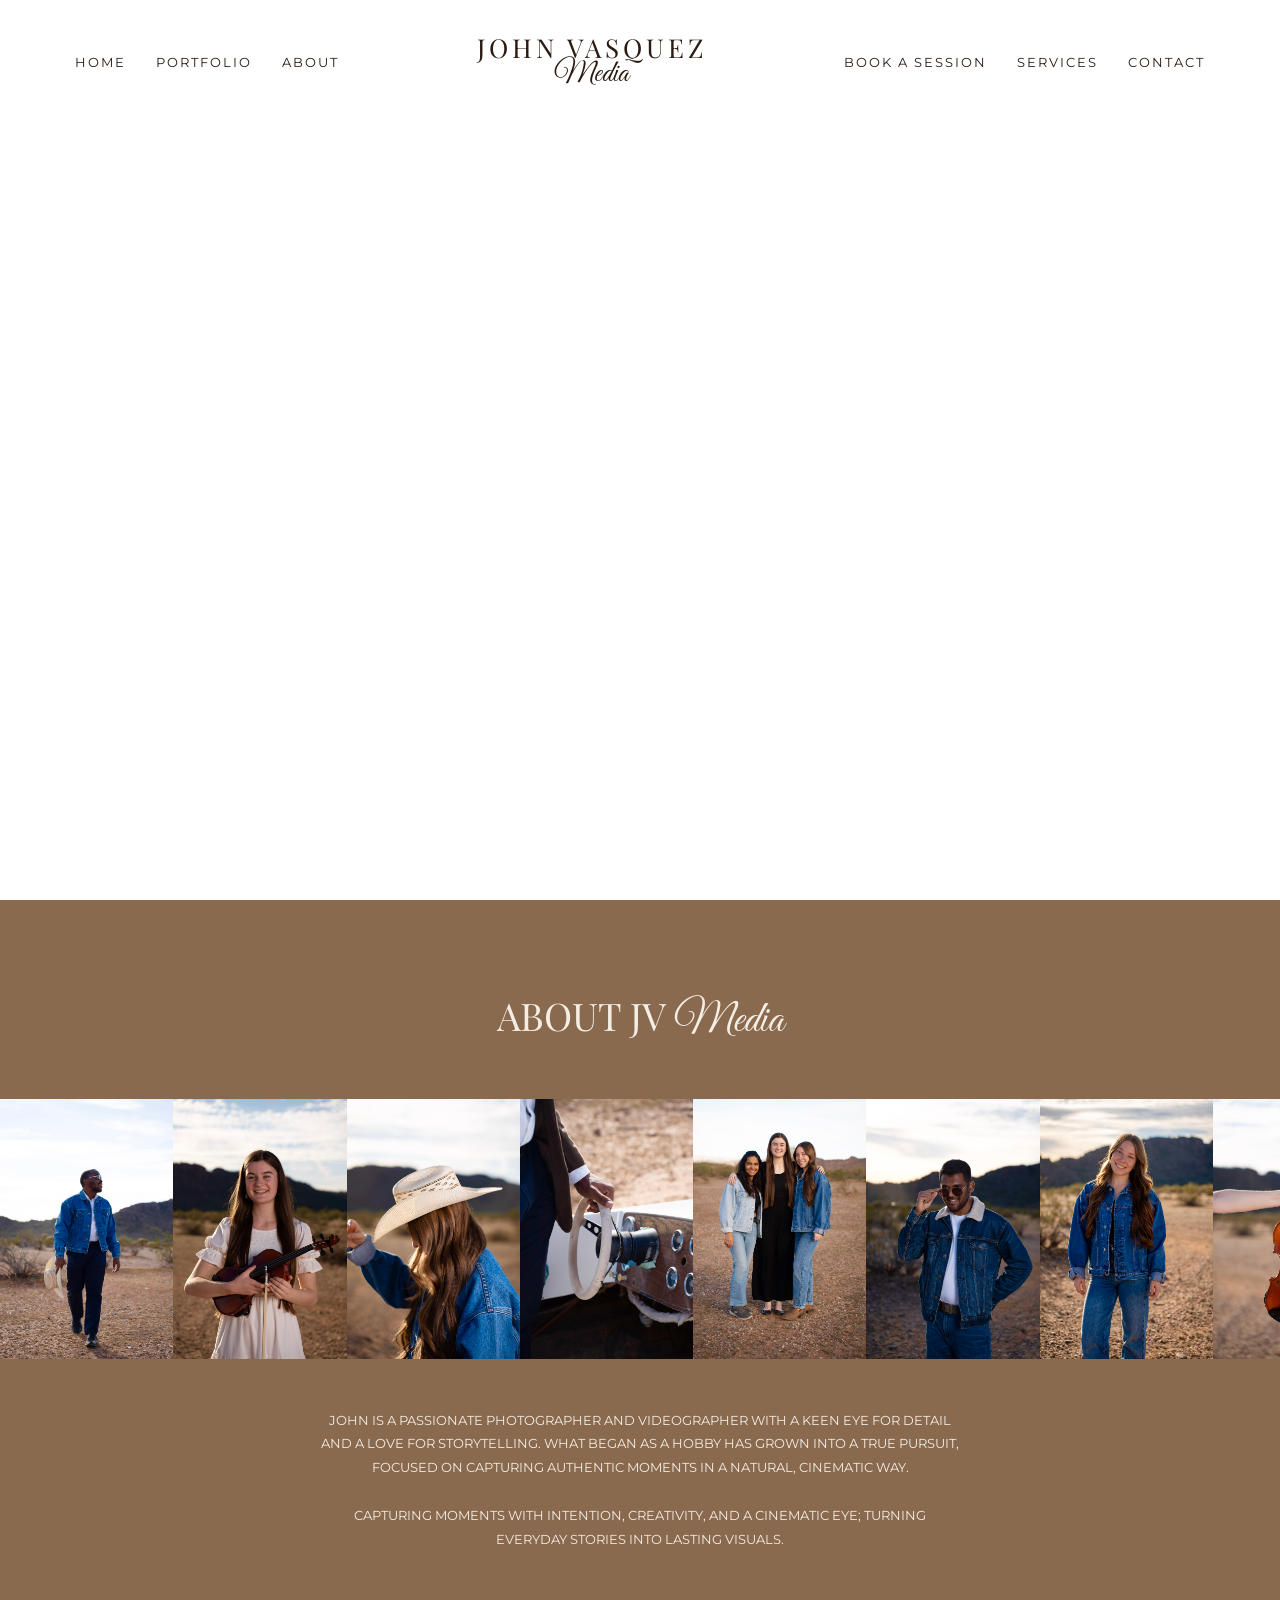
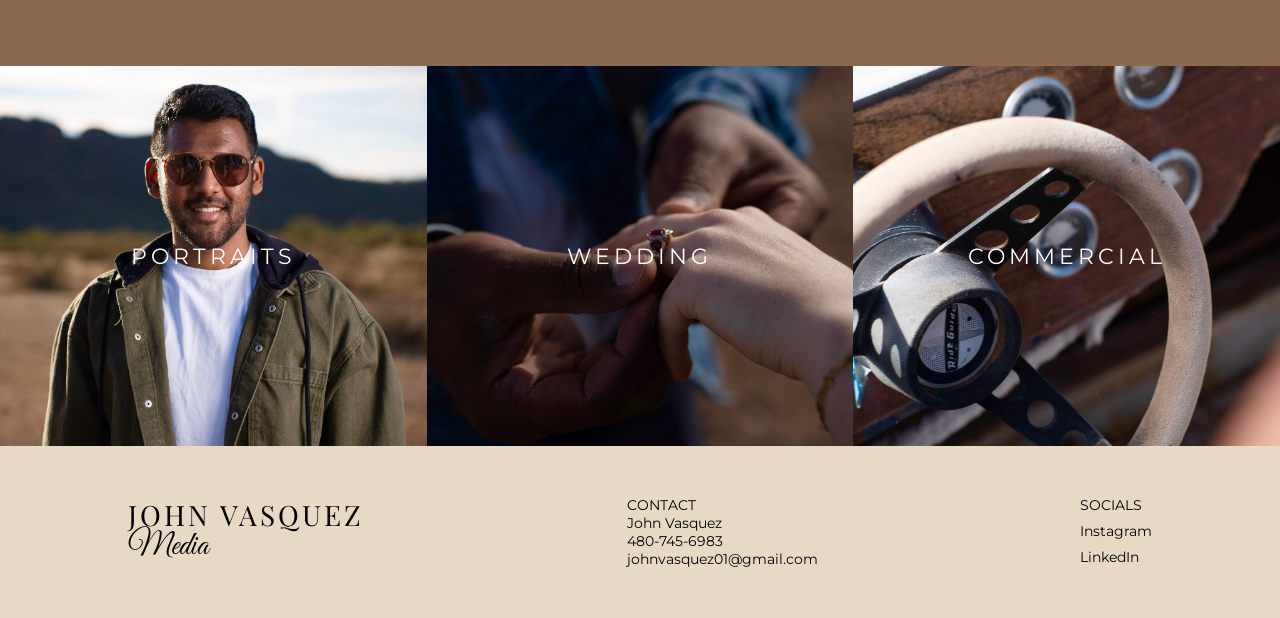
==== index.html @ e1282a24 "Add files via upload" ====
<!DOCTYPE html>
<html lang="en">

<head>

<meta charset="UTF-8">
<meta name="viewport" content="width=device-width, initial-scale=1.0">

<title>JOHN VASQUEZ Media</title>

<link href="https://fonts.googleapis.com/css2?family=Montserrat:wght@300;400&family=Playfair+Display:wght@400;500&family=Great+Vibes&display=swap" rel="stylesheet">

<link rel="stylesheet" href="style.css">

</head>

<body>


<section class="hero">

<video class="hero-video" autoplay muted loop playsinline>
<source src="looping.MOV" type="video/mp4">
</video>


<div class="nav">

<div class="nav-left">
<a href="#">HOME</a>
<a href="#">PORTFOLIO</a>
<a href="#">ABOUT</a>
</div>

<div class="logo">
<div class="logo-top">JOHN VASQUEZ</div>
<div class="logo-bottom">Media</div>
</div>

<div class="nav-right">
<a href="#">BOOK A SESSION</a>
<a href="#">SERVICES</a>
<a href="#">CONTACT</a>
</div>

</div>

</section>



<section class="about">

<div class="about-title">
ABOUT JV <span>Media</span>
</div>


<div class="slider">

<div class="slide-track">

<img src="cas.jpg">
<img src="fiona.jpg">
<img src="maria.jpg">
<img src="ride.jpg">
<img src="group.jpg">
<img src="adi2.jpg">
<img src="maria2.jpg">
<img src="violin.jpg">
<img src="fiona2.jpg">
<img src="cas2.jpg">
<img src="proposal2.jpg">
<img src="boat2.jpg">
<img src="ride2.jpg">
<img src="proposal3.jpg">

<img src="cas.jpg">
<img src="fiona.jpg">
<img src="maria.jpg">
<img src="ride.jpg">
<img src="group.jpg">
<img src="adi2.jpg">
<img src="maria2.jpg">
<img src="violin.jpg">
<img src="fiona2.jpg">
<img src="cas2.jpg">
<img src="proposal2.jpg">
<img src="boat2.jpg">
<img src="ride2.jpg">
<img src="proposal3.jpg">

</div>

</div>


<div class="about-text">

<p>
JOHN IS A PASSIONATE PHOTOGRAPHER AND VIDEOGRAPHER WITH A KEEN EYE FOR DETAIL AND A LOVE FOR STORYTELLING. WHAT BEGAN AS A HOBBY HAS GROWN INTO A TRUE PURSUIT, FOCUSED ON CAPTURING AUTHENTIC MOMENTS IN A NATURAL, CINEMATIC WAY.
</p>

<p>
CAPTURING MOMENTS WITH INTENTION, CREATIVITY, AND A CINEMATIC EYE; TURNING EVERYDAY STORIES INTO LASTING VISUALS.
</p>

</div>

</section>



<section class="services">

<div class="service">

<img src="adi.jpg">

<div class="service-overlay">
PORTRAITS
</div>

</div>


<div class="service">

<img src="proposal.jpg">

<div class="service-overlay">
WEDDING
</div>

</div>


<div class="service">

<img src="boat.jpg">

<div class="service-overlay">
COMMERCIAL
</div>

</div>

</section>



<footer>

<div>

<div class="footer-logo-top">
JOHN VASQUEZ
</div>

<div class="footer-logo-bottom">
Media
</div>

</div>


<div>
<div>CONTACT</div>
<div>John Vasquez</div>
<div>480-745-6983</div>
<div>johnvasquez01@gmail.com</div>
</div>


<div>

<div>SOCIALS</div>

<a href="https://instagram.com/johnvasquezmedia" target="_blank">
Instagram
</a>

<a href="https://linkedin.com/in/johnbenjaminvasquez" target="_blank">
LinkedIn
</a>

</div>

</footer>


</body>

</html>
---- style.css ----
* {
margin: 0;
padding: 0;
box-sizing: border-box;
}

body {
font-family: 'Montserrat', sans-serif;
}

.hero {
position: relative;
height: 100vh;
overflow: hidden;
}

.hero-video {
position: absolute;
width: 100%;
height: 100%;
object-fit: cover;
}

.nav {
position: absolute;
top: 0;
width: 100%;
display: flex;
justify-content: space-between;
align-items: center;
padding: 30px 60px;
color: #2a1b12;
}

.nav a {
color: #2a1b12;
text-decoration: none;
margin: 0 15px;
font-size: 13px;
letter-spacing: 2px;
}

.nav-left,
.nav-right {
display: flex;
}

.logo {
text-align: center;
color: #2a1b12;
}

.logo-top {
font-family: 'Playfair Display', serif;
font-size: 26px;
letter-spacing: 4px;
}

.logo-bottom {
font-family: 'Great Vibes', cursive;
font-size: 30px;
margin-top: -10px;
}

.about {
background: #8a6a4f;
color: #f4ede4;
padding: 90px 0;
overflow: hidden;
}

.about-title {
text-align: center;
font-family: 'Playfair Display', serif;
font-size: 38px;
margin-bottom: 50px;
}

.about-title span {
font-family: 'Great Vibes', cursive;
font-size: 44px;
}

.slider {
width: 100vw;
overflow: hidden;
margin-bottom: 50px;
}

.slide-track {
display: flex;
width: max-content;
animation: scroll 90s linear infinite;
}

.slide-track img {
height: 260px;
width: auto;
object-fit: contain;
}

@keyframes scroll {
0% {
transform: translateX(0);
}
100% {
transform: translateX(-50%);
}
}

.about-text {
max-width: 900px;
margin: auto;
text-align: center;
font-size: 13px;
line-height: 1.8;
padding: 0 10%;
}

.about-text p {
margin-bottom: 25px;
}

.services {
display: flex;
margin: 0;
padding: 0;
}

.service {
position: relative;
width: 33.33%;
}

.service img {
width: 100%;
height: 380px;
object-fit: cover;
display: block;
}

.service-overlay {
position: absolute;
top: 50%;
left: 50%;
transform: translate(-50%, -50%);
color: #ffffff;
font-size: 22px;
letter-spacing: 4px;
}

footer {
background: #e8d9c5;
display: flex;
justify-content: space-between;
padding: 50px 10%;
font-size: 14px;
}

.footer-logo-top {
font-family: 'Playfair Display', serif;
letter-spacing: 3px;
font-size: 28px;
}

.footer-logo-bottom {
font-family: 'Great Vibes', cursive;
font-size: 32px;
margin-top: -6px;
}

footer a {
display: block;
color: black;
text-decoration: none;
margin-top: 8px;
}

@media (max-width: 1000px) {

.nav {
flex-direction: column;
gap: 15px;
}

.slide-track img {
height: 180px;
}

.services {
flex-direction: column;
}

.service {
width: 100%;
}

footer {
flex-direction: column;
gap: 25px;
}

}
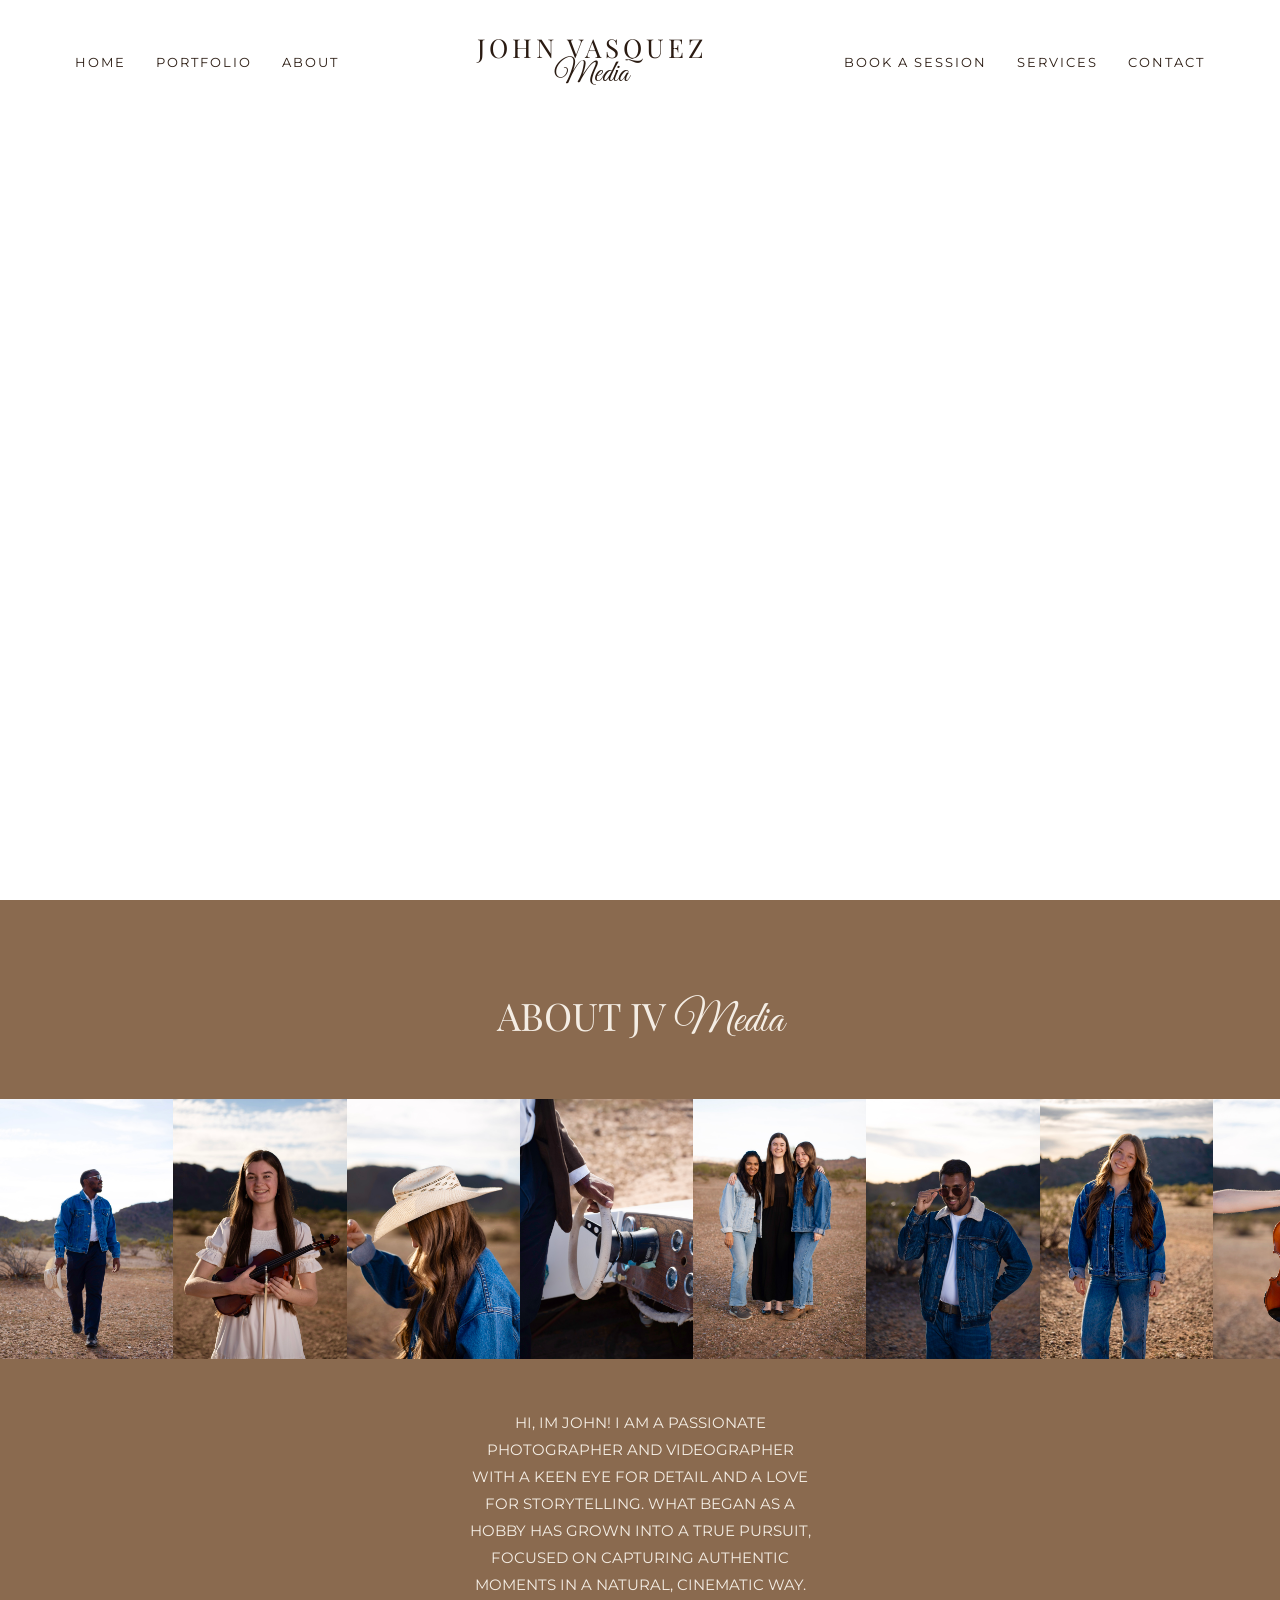
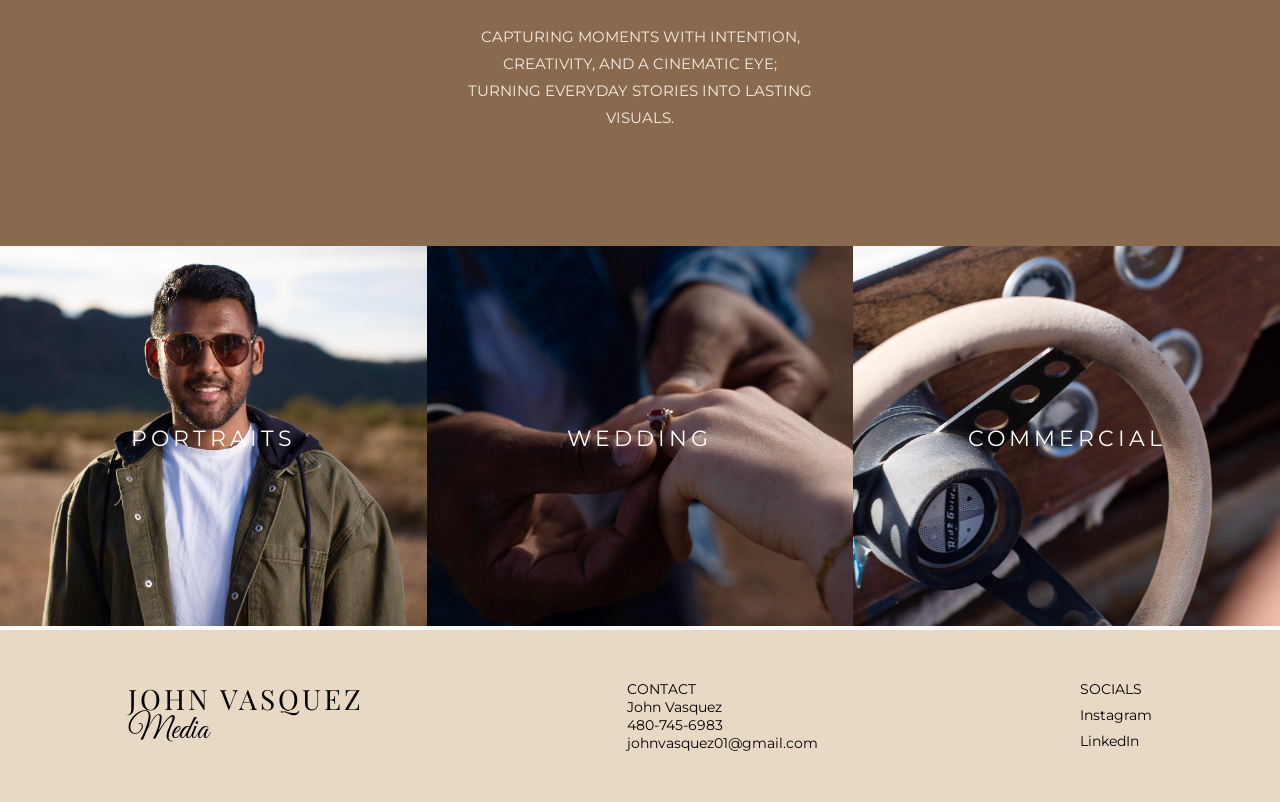
==== commit 46a97590: "Add files via upload" ====
--- a/index.html
+++ b/index.html
@@ -17,30 +17,51 @@
 <body>
 
 
+<!-- HERO SECTION -->
+
 <section class="hero">
 
 <video class="hero-video" autoplay muted loop playsinline>
-<source src="looping.MOV" type="video/mp4">
+<source src="looping.mp4" type="video/mp4">
 </video>
 
 
 <div class="nav">
 
 <div class="nav-left">
-<a href="#">HOME</a>
-<a href="#">PORTFOLIO</a>
-<a href="#">ABOUT</a>
-</div>
+
+<a href="index.html">HOME</a>
+
+<a href="portfolio.html">PORTFOLIO</a>
+
+<a href="about.html">ABOUT</a>
+
+</div>
+
+
 
 <div class="logo">
-<div class="logo-top">JOHN VASQUEZ</div>
-<div class="logo-bottom">Media</div>
-</div>
+
+<div class="logo-top">
+JOHN VASQUEZ
+</div>
+
+<div class="logo-bottom">
+Media
+</div>
+
+</div>
+
+
 
 <div class="nav-right">
-<a href="#">BOOK A SESSION</a>
-<a href="#">SERVICES</a>
-<a href="#">CONTACT</a>
+
+<a href="contact.html">BOOK A SESSION</a>
+
+<a href="#services">SERVICES</a>
+
+<a href="contact.html">CONTACT</a>
+
 </div>
 
 </div>
@@ -49,11 +70,16 @@
 
 
 
-<section class="about">
+<!-- ABOUT SECTION -->
+
+<section id="about" class="about">
 
 <div class="about-title">
+
 ABOUT JV <span>Media</span>
-</div>
+
+</div>
+
 
 
 <div class="slider">
@@ -75,6 +101,7 @@
 <img src="ride2.jpg">
 <img src="proposal3.jpg">
 
+
 <img src="cas.jpg">
 <img src="fiona.jpg">
 <img src="maria.jpg">
@@ -95,10 +122,10 @@
 </div>
 
 
+
 <div class="about-text">
-
 <p>
-JOHN IS A PASSIONATE PHOTOGRAPHER AND VIDEOGRAPHER WITH A KEEN EYE FOR DETAIL AND A LOVE FOR STORYTELLING. WHAT BEGAN AS A HOBBY HAS GROWN INTO A TRUE PURSUIT, FOCUSED ON CAPTURING AUTHENTIC MOMENTS IN A NATURAL, CINEMATIC WAY.
+HI, IM JOHN! I AM A PASSIONATE PHOTOGRAPHER AND VIDEOGRAPHER WITH A KEEN EYE FOR DETAIL AND A LOVE FOR STORYTELLING. WHAT BEGAN AS A HOBBY HAS GROWN INTO A TRUE PURSUIT, FOCUSED ON CAPTURING AUTHENTIC MOMENTS IN A NATURAL, CINEMATIC WAY.
 </p>
 
 <p>
@@ -111,7 +138,10 @@
 
 
 
-<section class="services">
+<!-- SERVICES SECTION -->
+
+<section id="services" class="services">
+
 
 <div class="service">
 
@@ -124,6 +154,7 @@
 </div>
 
 
+
 <div class="service">
 
 <img src="proposal.jpg">
@@ -135,6 +166,7 @@
 </div>
 
 
+
 <div class="service">
 
 <img src="boat.jpg">
@@ -145,11 +177,15 @@
 
 </div>
 
+
 </section>
 
 
 
+<!-- FOOTER -->
+
 <footer>
+
 
 <div>
 
@@ -164,12 +200,19 @@
 </div>
 
 
+
 <div>
+
 <div>CONTACT</div>
+
 <div>John Vasquez</div>
+
 <div>480-745-6983</div>
+
 <div>johnvasquez01@gmail.com</div>
-</div>
+
+</div>
+
 
 
 <div>
@@ -186,9 +229,9 @@
 
 </div>
 
+
 </footer>
 
 
 </body>
-
-</html>
+</html>
--- a/style.css
+++ b/style.css
@@ -1,203 +1,489 @@
-* {
-margin: 0;
-padding: 0;
-box-sizing: border-box;
-}
-
-body {
-font-family: 'Montserrat', sans-serif;
-}
-
-.hero {
-position: relative;
-height: 100vh;
-overflow: hidden;
-}
-
-.hero-video {
-position: absolute;
-width: 100%;
-height: 100%;
-object-fit: cover;
-}
-
-.nav {
-position: absolute;
-top: 0;
-width: 100%;
-display: flex;
-justify-content: space-between;
-align-items: center;
-padding: 30px 60px;
-color: #2a1b12;
-}
-
-.nav a {
-color: #2a1b12;
-text-decoration: none;
-margin: 0 15px;
-font-size: 13px;
-letter-spacing: 2px;
+*{
+margin:0;
+padding:0;
+box-sizing:border-box;
+}
+
+body{
+font-family:'Montserrat',sans-serif;
+}
+
+
+
+/* NAVIGATION HERO (HOME PAGE) */
+
+.nav{
+position:absolute;
+top:0;
+width:100%;
+display:flex;
+justify-content:space-between;
+align-items:center;
+padding:30px 60px;
+color:#2a1b12;
+z-index:10;
+}
+
+.nav a{
+color:#2a1b12;
+text-decoration:none;
+margin:0 15px;
+font-size:13px;
+letter-spacing:2px;
+font-weight:400;
 }
 
 .nav-left,
-.nav-right {
-display: flex;
-}
-
-.logo {
-text-align: center;
-color: #2a1b12;
-}
-
-.logo-top {
-font-family: 'Playfair Display', serif;
-font-size: 26px;
-letter-spacing: 4px;
-}
-
-.logo-bottom {
-font-family: 'Great Vibes', cursive;
-font-size: 30px;
-margin-top: -10px;
-}
-
-.about {
-background: #8a6a4f;
-color: #f4ede4;
-padding: 90px 0;
-overflow: hidden;
-}
-
-.about-title {
-text-align: center;
-font-family: 'Playfair Display', serif;
-font-size: 38px;
-margin-bottom: 50px;
-}
-
-.about-title span {
-font-family: 'Great Vibes', cursive;
-font-size: 44px;
-}
-
-.slider {
-width: 100vw;
-overflow: hidden;
-margin-bottom: 50px;
-}
-
-.slide-track {
-display: flex;
-width: max-content;
-animation: scroll 90s linear infinite;
-}
-
-.slide-track img {
-height: 260px;
-width: auto;
-object-fit: contain;
-}
-
-@keyframes scroll {
-0% {
-transform: translateX(0);
-}
-100% {
-transform: translateX(-50%);
-}
-}
-
-.about-text {
-max-width: 900px;
-margin: auto;
-text-align: center;
-font-size: 13px;
-line-height: 1.8;
-padding: 0 10%;
-}
-
-.about-text p {
-margin-bottom: 25px;
-}
-
-.services {
-display: flex;
-margin: 0;
-padding: 0;
-}
-
-.service {
-position: relative;
-width: 33.33%;
-}
-
-.service img {
-width: 100%;
-height: 380px;
-object-fit: cover;
-display: block;
-}
-
-.service-overlay {
-position: absolute;
-top: 50%;
-left: 50%;
-transform: translate(-50%, -50%);
-color: #ffffff;
-font-size: 22px;
-letter-spacing: 4px;
-}
-
-footer {
-background: #e8d9c5;
-display: flex;
-justify-content: space-between;
-padding: 50px 10%;
-font-size: 14px;
-}
-
-.footer-logo-top {
-font-family: 'Playfair Display', serif;
-letter-spacing: 3px;
-font-size: 28px;
-}
-
-.footer-logo-bottom {
-font-family: 'Great Vibes', cursive;
-font-size: 32px;
-margin-top: -6px;
-}
-
-footer a {
-display: block;
-color: black;
-text-decoration: none;
-margin-top: 8px;
-}
-
-@media (max-width: 1000px) {
-
-.nav {
-flex-direction: column;
-gap: 15px;
-}
-
-.slide-track img {
-height: 180px;
-}
-
-.services {
-flex-direction: column;
-}
-
-.service {
-width: 100%;
-}
-
-footer {
-flex-direction: column;
-gap: 25px;
-}
-
-}
+.nav-right{
+display:flex;
+}
+
+.logo{
+text-align:center;
+color:#2a1b12;
+}
+
+.logo-top{
+font-family:'Playfair Display',serif;
+font-size:26px;
+letter-spacing:4px;
+}
+
+.logo-bottom{
+font-family:'Great Vibes',cursive;
+font-size:30px;
+margin-top:-10px;
+}
+
+
+
+/* SOLID NAV (OTHER PAGES) */
+
+.nav-solid{
+background:#c9b59e;
+display:flex;
+justify-content:space-between;
+align-items:center;
+padding:25px 60px;
+position:sticky;
+top:0;
+z-index:20;
+}
+
+.nav-solid a{
+color:#2a1b12;
+text-decoration:none;
+margin:0 15px;
+font-size:13px;
+letter-spacing:2px;
+font-weight:400;
+}
+
+
+
+/* HERO HOME */
+
+.hero{
+position:relative;
+height:100vh;
+overflow:hidden;
+}
+
+.hero-video{
+position:absolute;
+width:100%;
+height:100%;
+object-fit:cover;
+}
+
+
+
+/* HOME ABOUT SECTION */
+
+.about{
+background:#8a6a4f;
+color:#f4ede4;
+padding:90px 0;
+overflow:hidden;
+}
+
+.about-title{
+text-align:center;
+font-family:'Playfair Display';
+font-size:38px;
+margin-bottom:50px;
+}
+
+.about-title span{
+font-family:'Great Vibes';
+font-size:44px;
+}
+
+.slider{
+width:100vw;
+overflow:hidden;
+margin-bottom:50px;
+}
+
+.slide-track{
+display:flex;
+width:max-content;
+animation:scroll 90s linear infinite;
+}
+
+.slide-track img{
+height:260px;
+width:auto;
+object-fit:contain;
+}
+
+@keyframes scroll{
+0%{transform:translateX(0);}
+100%{transform:translateX(-50%);}
+}
+
+.about-text{
+max-width:900px;
+margin:auto;
+text-align:center;
+font-size:13px;
+line-height:1.8;
+padding:0 10%;
+}
+
+.about-text p{
+margin-bottom:25px;
+}
+
+
+
+/* SERVICES */
+
+.services{
+display:flex;
+}
+
+.service{
+position:relative;
+width:33.33%;
+}
+
+.service img{
+width:100%;
+height:380px;
+object-fit:cover;
+}
+
+.service-overlay{
+position:absolute;
+top:50%;
+left:50%;
+transform:translate(-50%,-50%);
+color:white;
+font-size:22px;
+letter-spacing:4px;
+}
+
+
+
+/* PORTFOLIO PAGE */
+
+.portfolio-hero{
+position:relative;
+height:520px;
+overflow:hidden;
+}
+
+.portfolio-hero img{
+width:100%;
+height:100%;
+object-fit:cover;
+}
+
+.portfolio-title{
+position:absolute;
+bottom:-20px;
+left:50%;
+transform:translateX(-50%);
+font-family:'Great Vibes';
+font-size:90px;
+color:white;
+}
+
+.portfolio-section{
+background:#3a2f2b;
+color:white;
+padding:70px 10%;
+}
+
+.portfolio-section h2{
+margin:40px 0 20px 0;
+letter-spacing:2px;
+font-weight:400;
+}
+
+.portrait-grid,
+.wedding-grid,
+.commercial-grid{
+display:flex;
+gap:25px;
+flex-wrap:wrap;
+}
+
+.portrait-grid img,
+.wedding-grid img,
+.commercial-grid img{
+width:220px;
+height:220px;
+object-fit:cover;
+border-radius:50%;
+}
+
+
+
+/* CONTACT PAGE */
+
+.contact-page{
+
+background-image:url("background.jpg");
+background-size:cover;
+background-position:center;
+
+padding-top:160px;
+padding-bottom:120px;
+min-height:100vh;
+
+}
+
+.contact-box{
+
+width:480px;
+margin:auto;
+
+background:#4f739b;
+
+padding:50px;
+
+border-radius:30px;
+
+color:white;
+
+}
+
+.contact-title{
+text-align:center;
+font-family:'Great Vibes';
+font-size:56px;
+margin-bottom:30px;
+}
+
+form input,
+form textarea{
+
+width:100%;
+
+background:transparent;
+
+border:none;
+
+border-bottom:1px solid white;
+
+margin-bottom:25px;
+
+padding:10px 0;
+
+color:white;
+
+}
+
+.name-row{
+display:flex;
+gap:20px;
+}
+
+textarea{
+height:140px;
+resize:none;
+}
+
+button{
+
+display:block;
+
+margin:auto;
+
+background:#9c7759;
+
+border:none;
+
+color:white;
+
+padding:12px 35px;
+
+margin-top:20px;
+
+}
+
+
+
+/* ABOUT PAGE */
+
+.about-section{
+
+background:#3f5674;
+padding:80px 0 40px 0;
+
+}
+
+.about-container{
+
+width:1100px;
+margin:auto;
+color:white;
+
+}
+
+.about-row{
+
+display:flex;
+align-items:center;
+justify-content:space-between;
+margin-bottom:120px;
+gap:80px;
+
+}
+
+.about-img{
+
+width:360px;
+height:460px;
+object-fit:cover;
+border-radius:4px;
+
+}
+
+.about-text{
+
+width:600px;
+text-align:center;
+
+}
+
+.script-title{
+
+font-family:'Great Vibes';
+font-size:90px;
+margin-bottom:10px;
+
+}
+
+.lens-title{
+
+font-family:'Playfair Display';
+font-size:32px;
+letter-spacing:2px;
+margin-bottom:20px;
+
+}
+
+.about-text p{
+
+font-size:15px;
+line-height:1.8;
+
+}
+
+
+
+/* FOOTER */
+
+footer{
+
+background:#e8d9c5;
+display:flex;
+justify-content:space-between;
+padding:50px 10%;
+font-size:14px;
+
+}
+
+.footer-logo-top{
+
+font-family:'Playfair Display';
+letter-spacing:3px;
+font-size:28px;
+
+}
+
+.footer-logo-bottom{
+
+font-family:'Great Vibes';
+font-size:32px;
+margin-top:-6px;
+
+}
+
+footer a{
+
+display:block;
+color:black;
+text-decoration:none;
+margin-top:8px;
+
+}
+
+
+
+/* MOBILE */
+
+@media(max-width:1000px){
+
+.nav{
+flex-direction:column;
+gap:15px;
+}
+
+.nav-solid{
+flex-direction:column;
+gap:15px;
+}
+
+.slide-track img{
+height:180px;
+}
+
+.services{
+flex-direction:column;
+}
+
+.service{
+width:100%;
+}
+
+footer{
+flex-direction:column;
+gap:25px;
+}
+
+.contact-box{
+width:90%;
+}
+
+.name-row{
+flex-direction:column;
+}
+
+.about-container{
+width:90%;
+}
+
+.about-row{
+flex-direction:column;
+text-align:center;
+}
+
+.about-text{
+width:100%;
+}
+
+}
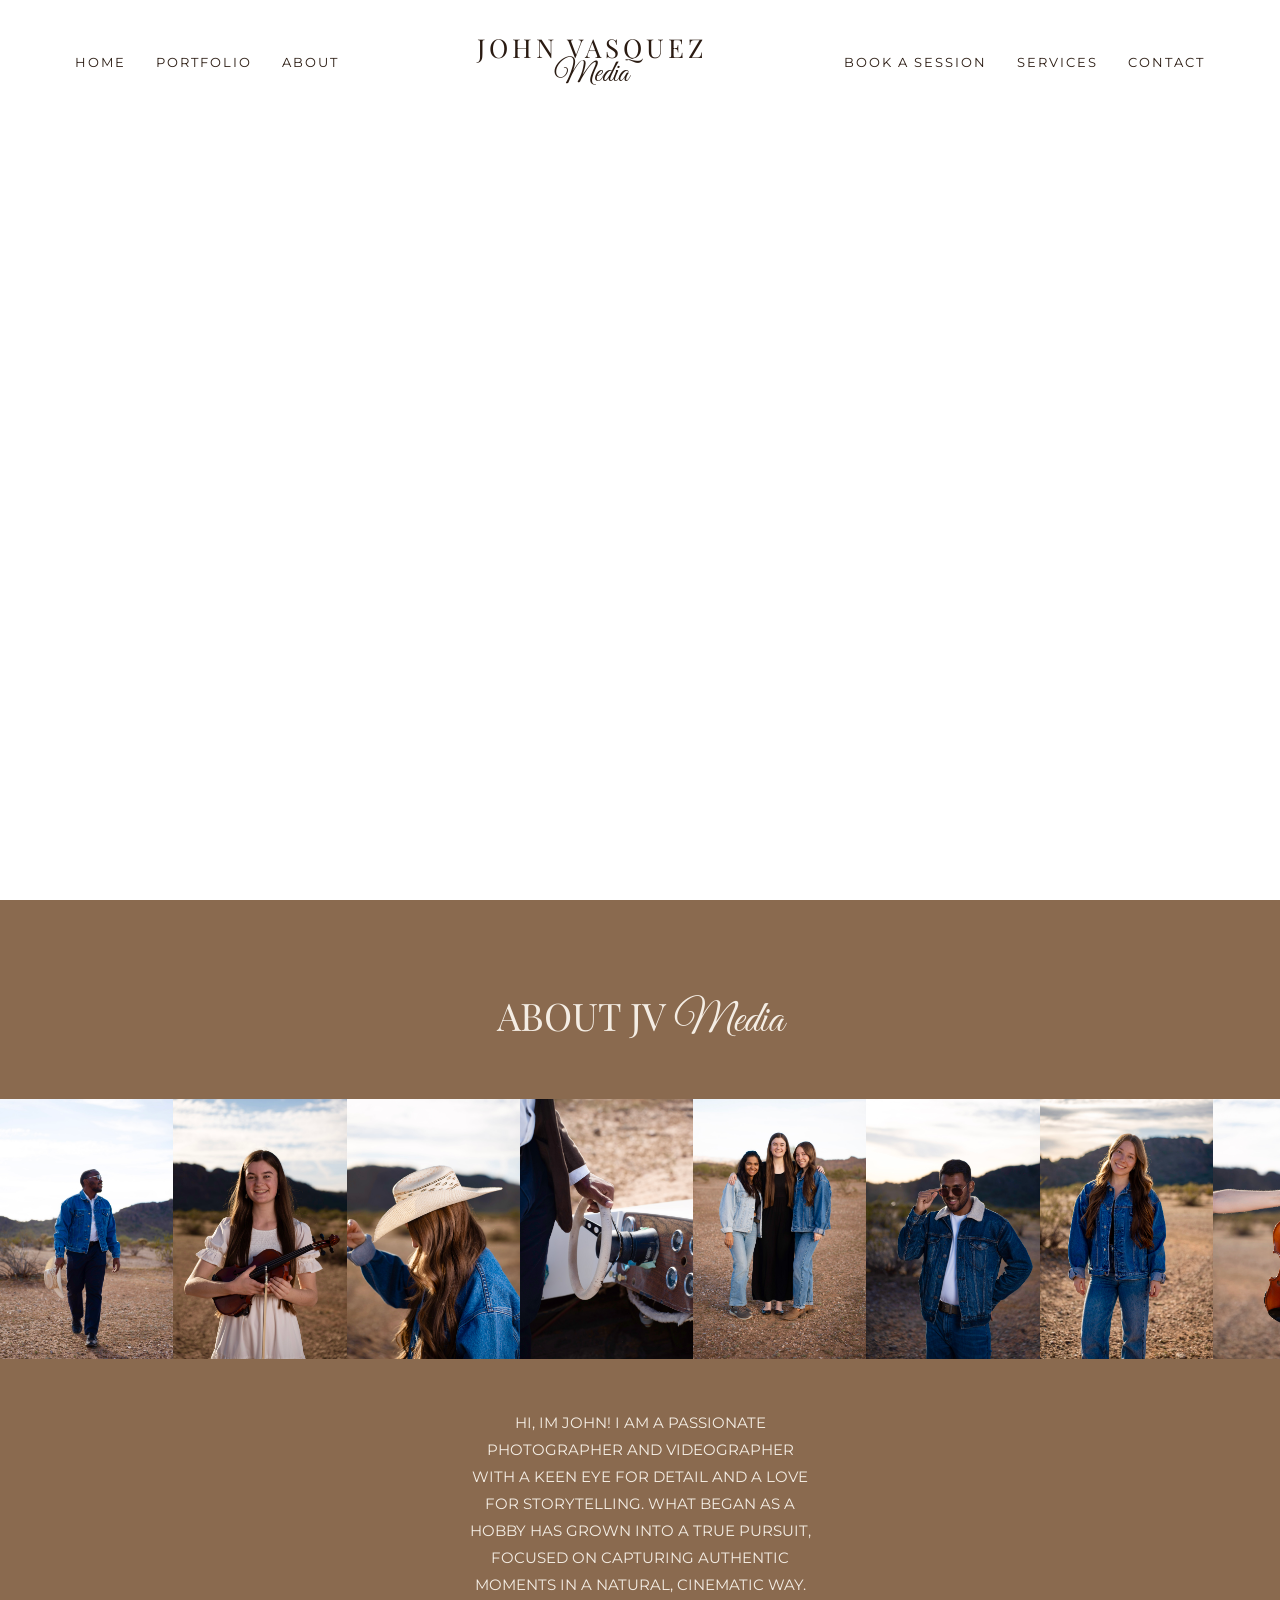
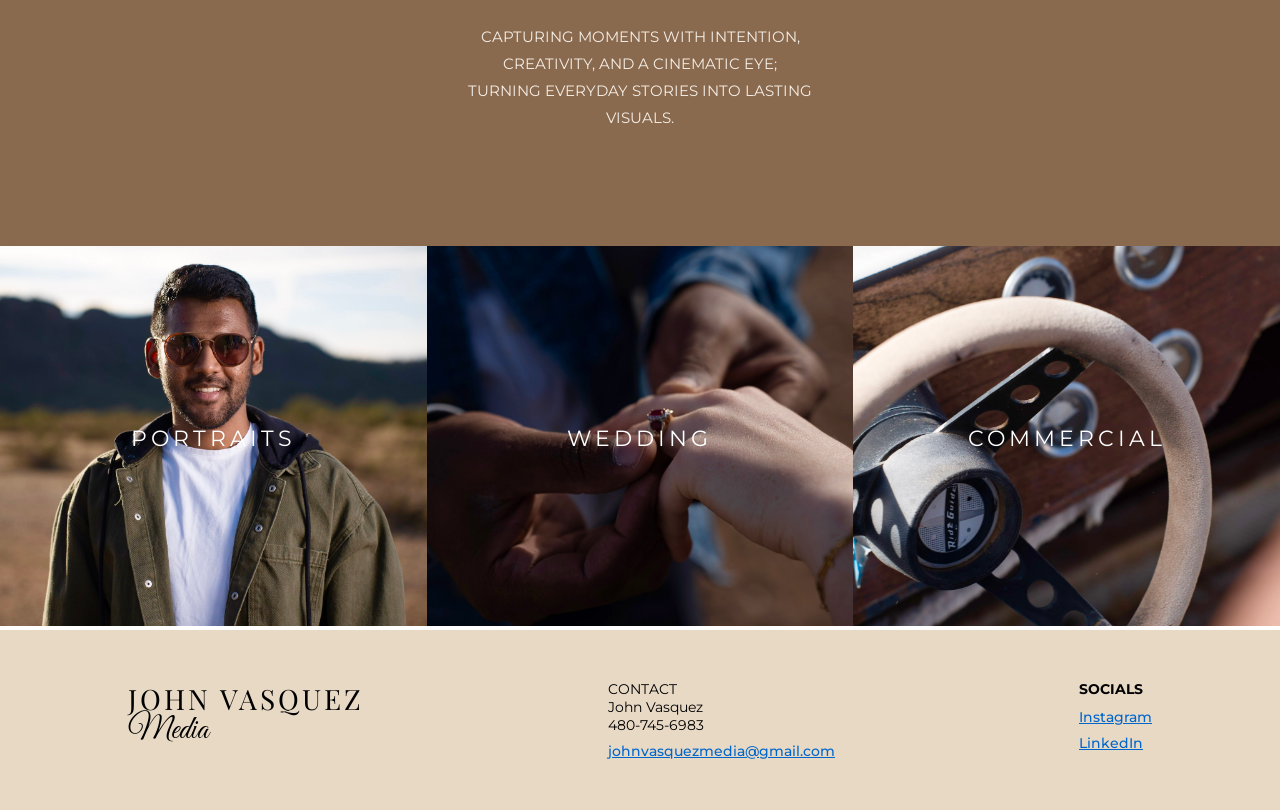
==== commit 9fdf61a6: "Add files via upload" ====
--- a/index.html
+++ b/index.html
@@ -56,9 +56,9 @@
 
 <div class="nav-right">
 
-<a href="contact.html">BOOK A SESSION</a>
-
-<a href="#services">SERVICES</a>
+<a href="book.html">BOOK A SESSION</a>
+
+<a href="#services.html">SERVICES</a>
 
 <a href="contact.html">CONTACT</a>
 
@@ -209,7 +209,11 @@
 
 <div>480-745-6983</div>
 
-<div>johnvasquez01@gmail.com</div>
+<a href="mailto:johnvasquezmedia@gmail.com">
+
+johnvasquezmedia@gmail.com
+
+</a>
 
 </div>
 
@@ -217,7 +221,7 @@
 
 <div>
 
-<div>SOCIALS</div>
+<div class="footer-title">SOCIALS</div>
 
 <a href="https://instagram.com/johnvasquezmedia" target="_blank">
 Instagram
--- a/style.css
+++ b/style.css
@@ -157,7 +157,7 @@
 
 
 
-/* SERVICES */
+/* SERVICES STRIP (HOME PAGE) */
 
 .services{
 display:flex;
@@ -245,7 +245,7 @@
 
 .contact-page{
 
-background-image:url("background.jpg");
+background-image:url("ride2.jpg");
 background-size:cover;
 background-position:center;
 
@@ -329,107 +329,798 @@
 /* ABOUT PAGE */
 
 .about-section{
-
 background:#3f5674;
 padding:80px 0 40px 0;
-
 }
 
 .about-container{
-
 width:1100px;
 margin:auto;
 color:white;
-
 }
 
 .about-row{
-
 display:flex;
 align-items:center;
 justify-content:space-between;
 margin-bottom:120px;
 gap:80px;
-
 }
 
 .about-img{
-
 width:360px;
 height:460px;
 object-fit:cover;
 border-radius:4px;
-
 }
 
 .about-text{
-
 width:600px;
 text-align:center;
-
 }
 
 .script-title{
-
 font-family:'Great Vibes';
 font-size:90px;
 margin-bottom:10px;
-
 }
 
 .lens-title{
-
 font-family:'Playfair Display';
 font-size:32px;
 letter-spacing:2px;
 margin-bottom:20px;
-
 }
 
 .about-text p{
-
 font-size:15px;
 line-height:1.8;
-
-}
+}
+
+
+
+/* BOOK PAGE */
+
+body{
+background-size:cover;
+background-position:center;
+min-height:100vh;
+}
+
+.book-box{
+width:520px;
+margin:160px auto;
+background:#3a2f2b;
+padding:60px;
+border-radius:35px;
+color:white;
+}
+
+.book-title{
+text-align:center;
+font-family:'Great Vibes';
+font-size:60px;
+margin-bottom:40px;
+}
+
+.book-box input,
+.book-box textarea,
+.book-box select{
+width:100%;
+background:transparent;
+border:none;
+border-bottom:1px solid white;
+margin-bottom:28px;
+padding:10px 0;
+color:white;
+font-size:14px;
+}
+
+.book-box select option{
+color:black;
+}
+
+.book-button{
+display:block;
+margin:auto;
+background:#9c7759;
+border:none;
+color:white;
+padding:14px 40px;
+margin-top:20px;
+cursor:pointer;
+}
+
+
+
+/* SERVICES PAGE */
+
+.services-hero{
+position:relative;
+height:450px;
+overflow:hidden;
+}
+
+.services-hero img{
+width:100%;
+height:100%;
+object-fit:cover;
+}
+
+.service-script{
+position:absolute;
+top:50%;
+left:50%;
+transform:translate(-50%,-50%);
+font-family:'Great Vibes',cursive;
+font-size:90px;
+color:#f4ede4;
+z-index:3;
+}
+
+.services-hero .nav a,
+.services-hero .logo{
+color:#f4ede4;
+}
+
+.services-page{
+background:#3a2f2b;
+padding:80px 0;
+color:white;
+}
+
+.table-title{
+text-align:center;
+letter-spacing:3px;
+font-size:22px;
+margin-bottom:30px;
+}
+
+.price-table{
+width:900px;
+margin:auto;
+border-collapse:collapse;
+margin-bottom:80px;
+}
+
+.price-table th{
+font-weight:400;
+letter-spacing:2px;
+padding:18px;
+border-bottom:1px solid white;
+}
+
+.price-table td{
+padding:16px;
+text-align:center;
+border-bottom:1px solid #777;
+}
+
+.price-table tr:hover{
+background:#4a3c36;
+}
+
+.polaroid-area{
+width:1200px;
+margin:auto;
+height:700px;
+position:relative;
+}
+
+.polaroid{
+position:absolute;
+background:white;
+padding:15px 15px 55px 15px;
+width:260px;
+box-shadow:0 12px 25px rgba(0,0,0,.4);
+}
+
+.polaroid img{
+width:100%;
+height:300px;
+object-fit:cover;
+}
+
+.p1{top:0;left:80px;transform:rotate(-8deg);}
+.p2{top:60px;left:300px;transform:rotate(6deg);}
+.p3{top:0;left:580px;transform:rotate(-5deg);}
+.p4{top:60px;left:860px;transform:rotate(7deg);}
+.p5{top:350px;left:150px;transform:rotate(5deg);}
+.p6{top:400px;left:500px;transform:rotate(-6deg);}
+.p7{top:350px;left:850px;transform:rotate(4deg);}
 
 
 
 /* FOOTER */
 
 footer{
-
 background:#e8d9c5;
 display:flex;
 justify-content:space-between;
 padding:50px 10%;
 font-size:14px;
-
 }
 
 .footer-logo-top{
-
 font-family:'Playfair Display';
 letter-spacing:3px;
 font-size:28px;
-
 }
 
 .footer-logo-bottom{
-
 font-family:'Great Vibes';
 font-size:32px;
 margin-top:-6px;
-
+}
+
+*{
+margin:0;
+padding:0;
+box-sizing:border-box;
+}
+
+body{
+font-family:'Montserrat',sans-serif;
+}
+
+
+
+/* NAVIGATION HERO (HOME PAGE) */
+
+.nav{
+position:absolute;
+top:0;
+width:100%;
+display:flex;
+justify-content:space-between;
+align-items:center;
+padding:30px 60px;
+color:#2a1b12;
+z-index:10;
+}
+
+.nav a{
+color:#2a1b12;
+text-decoration:none;
+margin:0 15px;
+font-size:13px;
+letter-spacing:2px;
+font-weight:400;
+}
+
+.nav-left,
+.nav-right{
+display:flex;
+}
+
+.logo{
+text-align:center;
+color:#2a1b12;
+}
+
+.logo-top{
+font-family:'Playfair Display',serif;
+font-size:26px;
+letter-spacing:4px;
+}
+
+.logo-bottom{
+font-family:'Great Vibes',cursive;
+font-size:30px;
+margin-top:-10px;
+}
+
+
+
+/* SOLID NAV (OTHER PAGES) */
+
+.nav-solid{
+background:#c9b59e;
+display:flex;
+justify-content:space-between;
+align-items:center;
+padding:25px 60px;
+position:sticky;
+top:0;
+z-index:20;
+}
+
+.nav-solid a{
+color:#2a1b12;
+text-decoration:none;
+margin:0 15px;
+font-size:13px;
+letter-spacing:2px;
+font-weight:400;
+}
+
+
+
+/* HERO HOME */
+
+.hero{
+position:relative;
+height:100vh;
+overflow:hidden;
+}
+
+.hero-video{
+position:absolute;
+width:100%;
+height:100%;
+object-fit:cover;
+}
+
+
+
+/* HOME ABOUT SECTION */
+
+.about{
+background:#8a6a4f;
+color:#f4ede4;
+padding:90px 0;
+overflow:hidden;
+}
+
+.about-title{
+text-align:center;
+font-family:'Playfair Display';
+font-size:38px;
+margin-bottom:50px;
+}
+
+.about-title span{
+font-family:'Great Vibes';
+font-size:44px;
+}
+
+.slider{
+width:100vw;
+overflow:hidden;
+margin-bottom:50px;
+}
+
+.slide-track{
+display:flex;
+width:max-content;
+animation:scroll 90s linear infinite;
+}
+
+.slide-track img{
+height:260px;
+width:auto;
+object-fit:contain;
+}
+
+@keyframes scroll{
+0%{transform:translateX(0);}
+100%{transform:translateX(-50%);}
+}
+
+.about-text{
+max-width:900px;
+margin:auto;
+text-align:center;
+font-size:13px;
+line-height:1.8;
+padding:0 10%;
+}
+
+.about-text p{
+margin-bottom:25px;
+}
+
+
+
+/* SERVICES STRIP (HOME PAGE) */
+
+.services{
+display:flex;
+}
+
+.service{
+position:relative;
+width:33.33%;
+}
+
+.service img{
+width:100%;
+height:380px;
+object-fit:cover;
+}
+
+.service-overlay{
+position:absolute;
+top:50%;
+left:50%;
+transform:translate(-50%,-50%);
+color:white;
+font-size:22px;
+letter-spacing:4px;
+}
+
+
+
+/* PORTFOLIO PAGE */
+
+.portfolio-hero{
+position:relative;
+height:520px;
+overflow:hidden;
+}
+
+.portfolio-hero img{
+width:100%;
+height:100%;
+object-fit:cover;
+}
+
+.portfolio-title{
+position:absolute;
+bottom:-20px;
+left:50%;
+transform:translateX(-50%);
+font-family:'Great Vibes';
+font-size:90px;
+color:white;
+}
+
+.portfolio-section{
+background:#3a2f2b;
+color:white;
+padding:70px 10%;
+}
+
+.portfolio-section h2{
+margin:40px 0 20px 0;
+letter-spacing:2px;
+font-weight:400;
+}
+
+.portrait-grid,
+.wedding-grid,
+.commercial-grid{
+display:flex;
+gap:25px;
+flex-wrap:wrap;
+}
+
+.portrait-grid img,
+.wedding-grid img,
+.commercial-grid img{
+width:220px;
+height:220px;
+object-fit:cover;
+border-radius:50%;
+}
+
+
+
+/* CONTACT PAGE */
+
+.contact-page{
+
+background-image:url("ride2.jpg");
+background-size:cover;
+background-position:center;
+
+padding-top:160px;
+padding-bottom:120px;
+min-height:100vh;
+
+}
+
+.contact-box{
+
+width:480px;
+margin:auto;
+
+background:#4f739b;
+
+padding:50px;
+
+border-radius:30px;
+
+color:white;
+
+}
+
+.contact-title{
+text-align:center;
+font-family:'Great Vibes';
+font-size:56px;
+margin-bottom:30px;
+}
+
+form input,
+form textarea{
+
+width:100%;
+
+background:transparent;
+
+border:none;
+
+border-bottom:1px solid white;
+
+margin-bottom:25px;
+
+padding:10px 0;
+
+color:white;
+
+}
+
+.name-row{
+display:flex;
+gap:20px;
+}
+
+textarea{
+height:140px;
+resize:none;
+}
+
+button{
+
+display:block;
+
+margin:auto;
+
+background:#9c7759;
+
+border:none;
+
+color:white;
+
+padding:12px 35px;
+
+margin-top:20px;
+
+}
+
+
+
+/* ABOUT PAGE */
+
+.about-section{
+background:#3f5674;
+padding:80px 0 40px 0;
+}
+
+.about-container{
+width:1100px;
+margin:auto;
+color:white;
+}
+
+.about-row{
+display:flex;
+align-items:center;
+justify-content:space-between;
+margin-bottom:120px;
+gap:80px;
+}
+
+.about-img{
+width:360px;
+height:460px;
+object-fit:cover;
+border-radius:4px;
+}
+
+.about-text{
+width:600px;
+text-align:center;
+}
+
+.script-title{
+font-family:'Great Vibes';
+font-size:90px;
+margin-bottom:10px;
+}
+
+.lens-title{
+font-family:'Playfair Display';
+font-size:32px;
+letter-spacing:2px;
+margin-bottom:20px;
+}
+
+.about-text p{
+font-size:15px;
+line-height:1.8;
+}
+
+
+
+/* BOOK PAGE */
+
+body{
+background-size:cover;
+background-position:center;
+min-height:100vh;
+}
+
+.book-box{
+width:520px;
+margin:160px auto;
+background:#3a2f2b;
+padding:60px;
+border-radius:35px;
+color:white;
+}
+
+.book-title{
+text-align:center;
+font-family:'Great Vibes';
+font-size:60px;
+margin-bottom:40px;
+}
+
+.book-box input,
+.book-box textarea,
+.book-box select{
+width:100%;
+background:transparent;
+border:none;
+border-bottom:1px solid white;
+margin-bottom:28px;
+padding:10px 0;
+color:white;
+font-size:14px;
+}
+
+.book-box select option{
+color:black;
+}
+
+.book-button{
+display:block;
+margin:auto;
+background:#9c7759;
+border:none;
+color:white;
+padding:14px 40px;
+margin-top:20px;
+cursor:pointer;
+}
+
+
+
+/* SERVICES PAGE */
+
+.services-hero{
+position:relative;
+height:450px;
+overflow:hidden;
+}
+
+.services-hero img{
+width:100%;
+height:100%;
+object-fit:cover;
+}
+
+.service-script{
+position:absolute;
+top:50%;
+left:50%;
+transform:translate(-50%,-50%);
+font-family:'Great Vibes',cursive;
+font-size:90px;
+color:#f4ede4;
+z-index:3;
+}
+
+.services-hero .nav a,
+.services-hero .logo{
+color:#f4ede4;
+}
+
+.services-page{
+background:#3a2f2b;
+padding:80px 0;
+color:white;
+}
+
+.table-title{
+text-align:center;
+letter-spacing:3px;
+font-size:22px;
+margin-bottom:30px;
+}
+
+.price-table{
+width:900px;
+margin:auto;
+border-collapse:collapse;
+margin-bottom:80px;
+}
+
+.price-table th{
+font-weight:400;
+letter-spacing:2px;
+padding:18px;
+border-bottom:1px solid white;
+}
+
+.price-table td{
+padding:16px;
+text-align:center;
+border-bottom:1px solid #777;
+}
+
+.price-table tr:hover{
+background:#4a3c36;
+}
+
+.polaroid-area{
+width:1200px;
+margin:auto;
+height:700px;
+position:relative;
+}
+
+.polaroid{
+position:absolute;
+background:white;
+padding:15px 15px 55px 15px;
+width:260px;
+box-shadow:0 12px 25px rgba(0,0,0,.4);
+}
+
+.polaroid img{
+width:100%;
+height:300px;
+object-fit:cover;
+}
+
+.p1{top:0;left:80px;transform:rotate(-8deg);}
+.p2{top:60px;left:300px;transform:rotate(6deg);}
+.p3{top:0;left:580px;transform:rotate(-5deg);}
+.p4{top:60px;left:860px;transform:rotate(7deg);}
+.p5{top:350px;left:150px;transform:rotate(5deg);}
+.p6{top:400px;left:500px;transform:rotate(-6deg);}
+.p7{top:350px;left:850px;transform:rotate(4deg);}
+
+
+
+/* FOOTER */
+
+footer{
+background:#e8d9c5;
+display:flex;
+justify-content:space-between;
+padding:50px 10%;
+font-size:14px;
+}
+
+.footer-logo-top{
+font-family:'Playfair Display';
+letter-spacing:3px;
+font-size:28px;
+}
+
+.footer-logo-bottom{
+font-family:'Great Vibes';
+font-size:32px;
+margin-top:-6px;
 }
 
 footer a{
-
 display:block;
+color:#0066cc;
+text-decoration:underline;
+margin-top:8px;
+font-weight:500;
+}
+
+.footer-title{
 color:black;
 text-decoration:none;
-margin-top:8px;
-
+font-weight:bold;
+margin-bottom:10px;
 }
 
 
@@ -438,52 +1129,176 @@
 
 @media(max-width:1000px){
 
-.nav{
-flex-direction:column;
-gap:15px;
-}
-
-.nav-solid{
-flex-direction:column;
-gap:15px;
-}
-
-.slide-track img{
-height:180px;
-}
-
-.services{
-flex-direction:column;
-}
-
-.service{
-width:100%;
-}
-
-footer{
-flex-direction:column;
-gap:25px;
-}
-
-.contact-box{
+.nav{flex-direction:column;gap:15px;}
+.nav-solid{flex-direction:column;gap:15px;}
+
+.slide-track img{height:180px;}
+
+.services{flex-direction:column;}
+.service{width:100%;}
+
+footer{flex-direction:column;gap:25px;}
+
+.contact-box{width:90%;}
+.name-row{flex-direction:column;}
+
+.about-container{width:90%;}
+.about-row{flex-direction:column;text-align:center;}
+.about-text{width:100%;}
+
+
+/* BOOK PAGE MOBILE */
+
+.book-box{
 width:90%;
-}
-
-.name-row{
-flex-direction:column;
-}
-
-.about-container{
+margin:120px auto;
+padding:40px;
+}
+
+.book-title{
+font-size:42px;
+}
+
+.book-button{
+width:100%;
+}
+
+
+
+/* SERVICES HERO MOBILE */
+
+.services-hero{
+height:300px;
+}
+
+.service-script{
+font-size:55px;
+}
+
+
+
+/* SERVICES TABLE MOBILE */
+
+.price-table{
+width:95%;
+font-size:12px;
+}
+
+.price-table th,
+.price-table td{
+padding:10px;
+}
+
+
+
+/* POLAROIDS MOBILE — CENTERED SHRUNK COLLAGE */
+
+.polaroid-area{
+
+width:1200px;
+height:700px;
+
+position:relative;
+
+left:50%;
+transform:translateX(-50%) scale(.35);
+
+transform-origin:top center;
+
+margin-top:20px;
+margin-bottom:-300px;
+
+}
+
+
+}
+
+
+
+/* MOBILE */
+
+@media(max-width:1000px){
+
+.nav{flex-direction:column;gap:15px;}
+.nav-solid{flex-direction:column;gap:15px;}
+
+.slide-track img{height:180px;}
+
+.services{flex-direction:column;}
+.service{width:100%;}
+
+footer{flex-direction:column;gap:25px;}
+
+.contact-box{width:90%;}
+.name-row{flex-direction:column;}
+
+.about-container{width:90%;}
+.about-row{flex-direction:column;text-align:center;}
+.about-text{width:100%;}
+
+
+/* BOOK PAGE MOBILE */
+
+.book-box{
 width:90%;
-}
-
-.about-row{
-flex-direction:column;
-text-align:center;
-}
-
-.about-text{
-width:100%;
-}
+margin:120px auto;
+padding:40px;
+}
+
+.book-title{
+font-size:42px;
+}
+
+.book-button{
+width:100%;
+}
+
+
+
+/* SERVICES HERO MOBILE */
+
+.services-hero{
+height:300px;
+}
+
+.service-script{
+font-size:55px;
+}
+
+
+
+/* SERVICES TABLE MOBILE */
+
+.price-table{
+width:95%;
+font-size:12px;
+}
+
+.price-table th,
+.price-table td{
+padding:10px;
+}
+
+
+
+/* POLAROIDS MOBILE — CENTERED SHRUNK COLLAGE */
+
+.polaroid-area{
+
+width:1200px;
+height:700px;
+
+position:relative;
+
+left:50%;
+transform:translateX(-50%) scale(.35);
+
+transform-origin:top center;
+
+margin-top:20px;
+margin-bottom:-300px;
+
+}
+
 
 }
